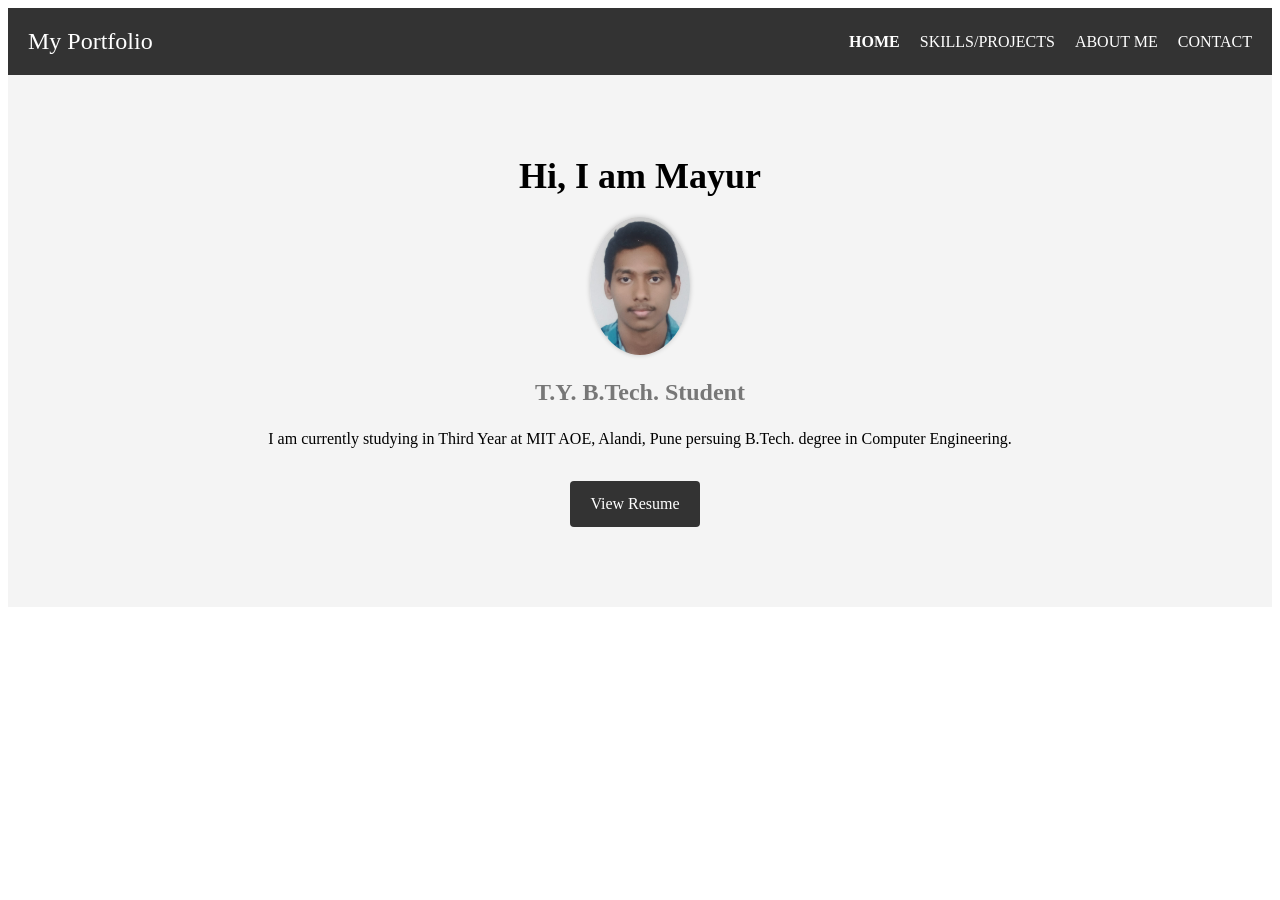
==== index.html @ c7329ee1 "Add files via upload" ====
<!DOCTYPE html>
<html lang="en">
<head>
    <meta charset="UTF-8">
    <meta name="viewport" content="width=device-width, initial-scale=1.0">
    <title>Personal Portfolio</title>
    <link rel="stylesheet" href="INDEX.css">
</head>
<body>
    <header class="header">
        <a class="logo">My Portfolio</a>
        <nav class="navbar">
            <a href="index.html" class="active">HOME</a>
            <a href="Skills.html">SKILLS/PROJECTS</a>
            <a href="About.html">ABOUT ME</a>
            <a href="Contact.html">CONTACT</a>
        </nav>
    </header>
    <section class="home">
        <div class="home-content">
            <h1>Hi, I am Mayur</h1>
            <div class="image-container">
                <img src="Mayur.jpg" alt="My Image">
            </div>
            <h2>T.Y. B.Tech. Student</h2>
            <p>
                I am currently studying in Third Year at MIT AOE, Alandi, Pune persuing B.Tech. degree in Computer Engineering.
            </p>
            <div class="btn-box">
                <p><a href="Resume.pdf">View Resume</a></p>
            </div>
        </div>
    </section>
</body>
</html>
---- INDEX.css ----
/* CSS for the header */
.header {
    display: flex;
    align-items: center;
    justify-content: space-between;
    padding: 20px;
    background-color: #333;
    color: #fff;
  }
  
  .logo {
    font-size: 24px;
    color: #fff;
    text-decoration: none;
  }
  
  .navbar {
    display: flex;
  }
  
  .navbar a {
    margin-left: 20px;
    color: #fff;
    text-decoration: none;
  }
  
  .navbar a.active {
    font-weight: bold;
  }
  
  /* CSS for the home section */
  .home {
    background-color: #f4f4f4;
    padding: 50px;
    text-align: center;
  }
  
  .home-content h1 {
    font-size: 36px;
    margin-bottom: 10px;
  }
  
  .home-content h2 {
    font-size: 24px;
    margin-bottom: 20px;
    color: #777;
  }
  
  .home-content p {
    font-size: 16px;
    line-height: 1.6;
    margin-bottom: 30px;
  }

  .image-container {
    text-align: center;
    margin-top: 20px;
  }
  
  .image-container img {
    width: 100px; /* Adjust the width as needed */
    height: auto;
    border-radius: 50%;
    box-shadow: 0 0 5px rgba(0, 0, 0, 0.2);
  }
  
  
  .btn-box {
    margin-bottom: 30px;
  }
  
  .btn-box a {
    display: inline-block;
    margin-right: 10px;
    padding: 10px 20px;
    background-color: #333;
    color: #fff;
    text-decoration: none;
    border-radius: 4px;
  }
  
  .home-sci {
    display: flex;
    justify-content: center;
  }
  
  .home-sci a {
    display: inline-block;
    margin: 0 10px;
    color: #333;
    text-decoration: none;
  }
  
  /* Media query for responsive design */
  @media (max-width: 600px) {
    .header {
      flex-direction: column;
      align-items: flex-start;
    }
  
    .navbar {
      margin-top: 10px;
    }
  
    .navbar a {
      margin-left: 0;
      margin-top: 10px;
    }
  }





  /* CSS for the card section */
  .row {
    display: flex;
    justify-content: center;
    margin-top: 50px;
  }
  
  .column {
    flex: 1;
    margin: 10px;
  }
  
  .card {
    padding: 20px;
    background-color: #f4f4f4;
    border-radius: 5px;
    text-align: center;
  }
  
  .card h3 {
    color: #12e724;
    font-size: 24px;
  }
  
  .card p {
    margin-top: 10px;
    font-size: 16px;
  }
  
  /* Media query for responsive design */
  @media (max-width: 600px) {
    .header {
      flex-direction: column;
      align-items: flex-start;
    }
  
    .navbar {
      margin-top: 10px;
    }
  
    .navbar a {
      margin-left: 0;
      margin-top: 10px;
    }
  
    .row {
      flex-direction: column;
      align-items: center;
    }
  
    .column {
      width: 100%;
      margin: 10px 0;
    }
  }






  /* Style the main content */
  .row {
    display: flex;
    flex-wrap: wrap;
    justify-content: center;
    margin-top: 20px;
  }
  
  .column {
    flex-basis: 30%;
    margin: 10px;
    background-color: #f9f9f9;
    box-shadow: 0 0 4px rgba(0, 0, 0, 0.1);
    padding: 20px;
    text-align: center;
  }
  
  .column img {
    max-width: 100%;
  }
  
  /* Style the project section */
  h5 {
    color: rgb(5, 252, 9);
    margin: 20px;
  }
  
  .card p {
    margin-top: 10px;
  }
  
  /* Media queries for responsiveness */
  @media screen and (max-width: 768px) {
    .column {
      flex-basis: 100%;
    }
  }







  /* CSS for the table */
  table {
    margin-top: 20px;
    border-collapse: collapse;
    width: 100%;
  }
  
  table th,
  table td {
    border: 1px solid black;
    padding: 8px;
    text-align: center;
  }
  
  table th {
    background: blue;
    color: white;
  }
  
  /* CSS for the marquee */
  marquee {
    background: #f4f4f4;
    padding: 10px;
    color: blue;
  }
  
  /* Media query for responsive design */
  @media (max-width: 600px) {
    .header {
      flex-direction: column;
      align-items: flex-start;
    }
  
    .navbar {
      margin-top: 10px;
    }
  
    .navbar a {
      margin-left: 0;
      margin-top: 10px;
    }
  }






  form {
    max-width: 400px;
    margin: 0 auto;
    padding: 20px;
    border: 1px solid #ccc;
    border-radius: 5px;
  }
  
  form input[type="text"],
  form input[type="date"],
  form input[type="number"],
  form input[type="email"],
  form input[type="password"],
  form textarea {
    width: 100%;
    padding: 10px;
    margin-bottom: 10px;
    border: 1px solid #ccc;
    border-radius: 4px;
    box-sizing: border-box;
  }
  
  form input[type="radio"],
  form input[type="checkbox"] {
    margin-right: 5px;
  }
  
  form select,
  form textarea {
    width: 100%;
    padding: 10px;
    margin-bottom: 10px;
    border: 1px solid #ccc;
    border-radius: 4px;
    box-sizing: border-box;
  }
  
  form button[type="submit"],
  form button[type="reset"] {
    background-color: #4CAF50;
    color: #fff;
    padding: 10px 20px;
    border: none;
    border-radius: 4px;
    cursor: pointer;
  }
  
  form button[type="submit"]:hover,
  form button[type="reset"]:hover {
    background-color: #45a049;
  }
  







  /* CSS for the contact form */
  .contact-form {
    max-width: 500px;
    margin: 50px auto;
    padding: 20px;
    background-color: #f4f4f4;
    border-radius: 5px;
  }
  
  .contact-form input,
  .contact-form textarea {
    display: block;
    width: 100%;
    margin-bottom: 10px;
    padding: 10px;
    border: 1px solid #ccc;
    border-radius: 4px;
  }
  
  .contact-form button {
    display: block;
    width: 100%;
    padding: 10px;
    background-color: #333;
    color: #fff;
    border: none;
    border-radius: 4px;
    cursor: pointer;
  }
  
  .social-buttons {
    display: flex;
    justify-content: center;
    margin-top: 20px;
  }
  
  .social-buttons a {
    margin: 0 10px;
  }
  
  .social-buttons img {
    width: 40px;
    height: 40px;
  }
  
  /* Media query for responsive design */
  @media (max-width: 600px) {
    .header {
      flex-direction: column;
      align-items: flex-start;
    }
  
    .navbar {
      margin-top: 10px;
    }
  
    .navbar a {
      margin-left: 0;
      margin-top: 10px;
    }
  }
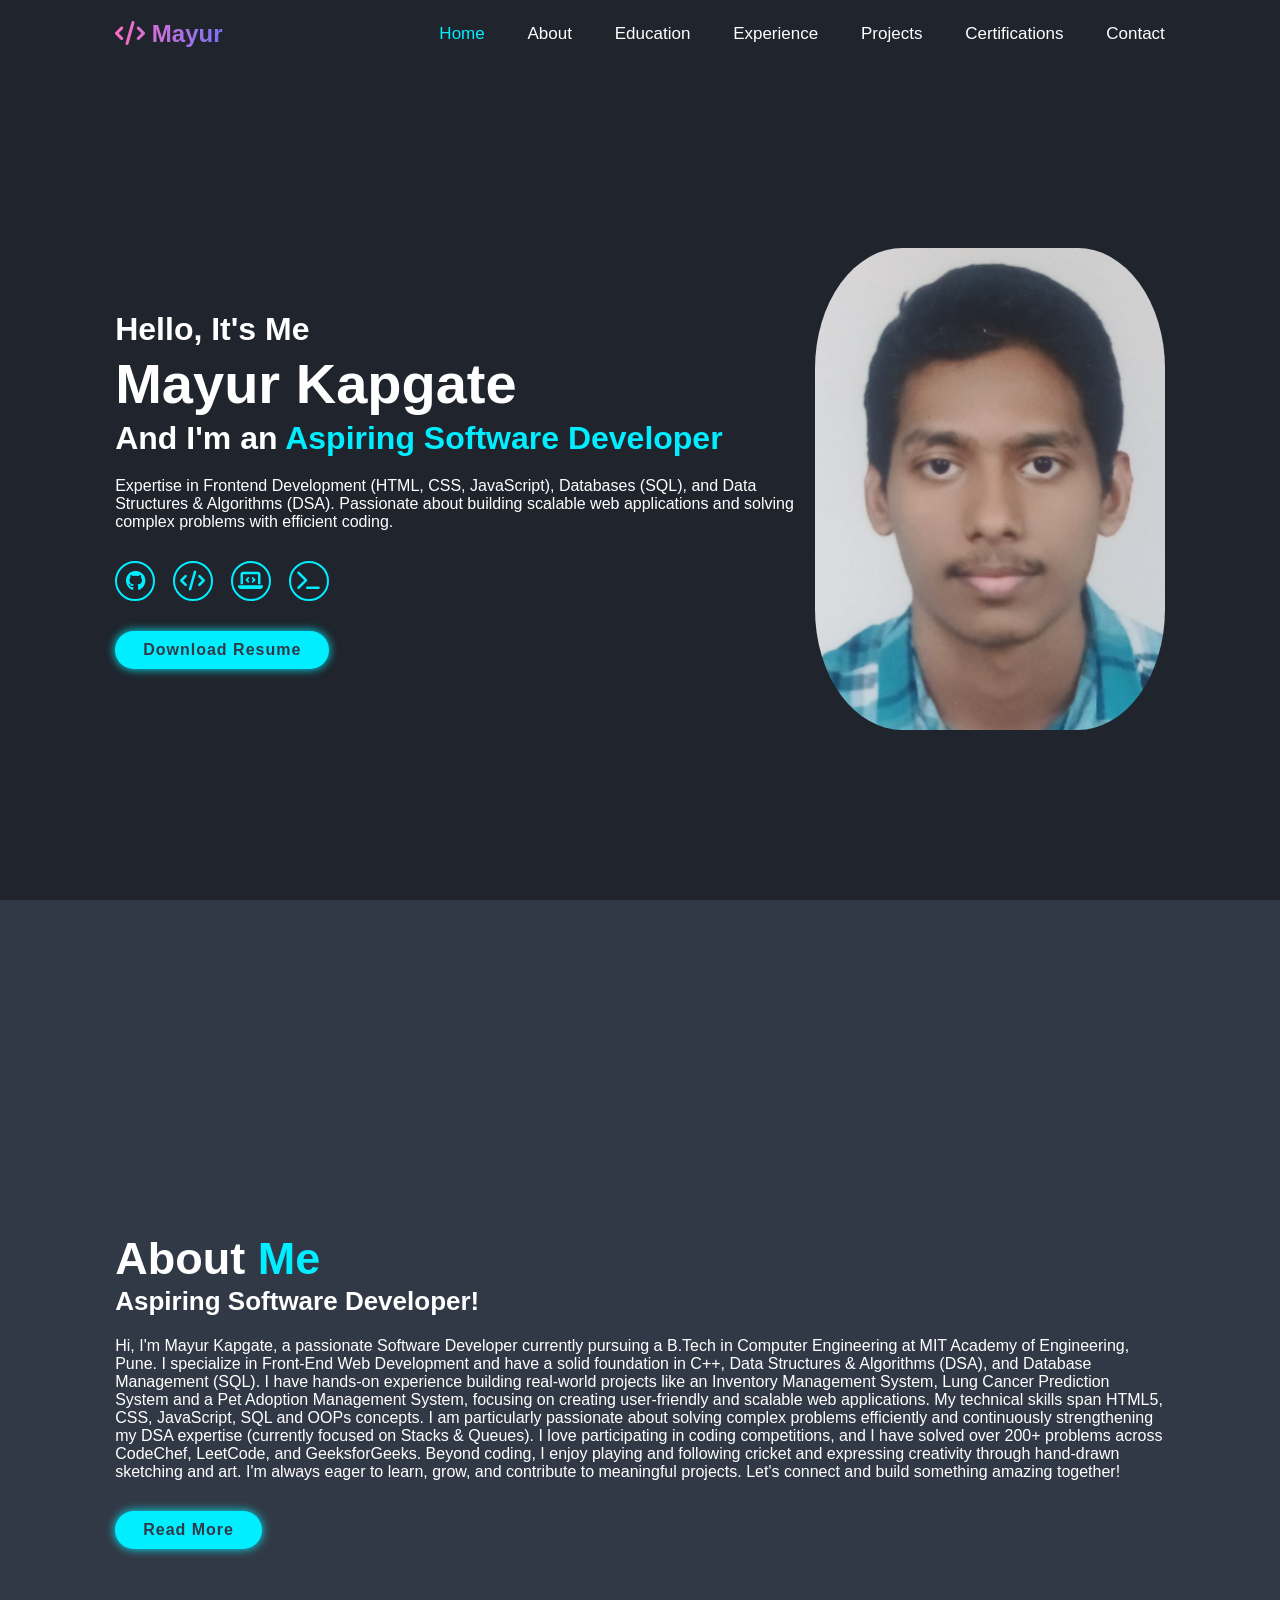
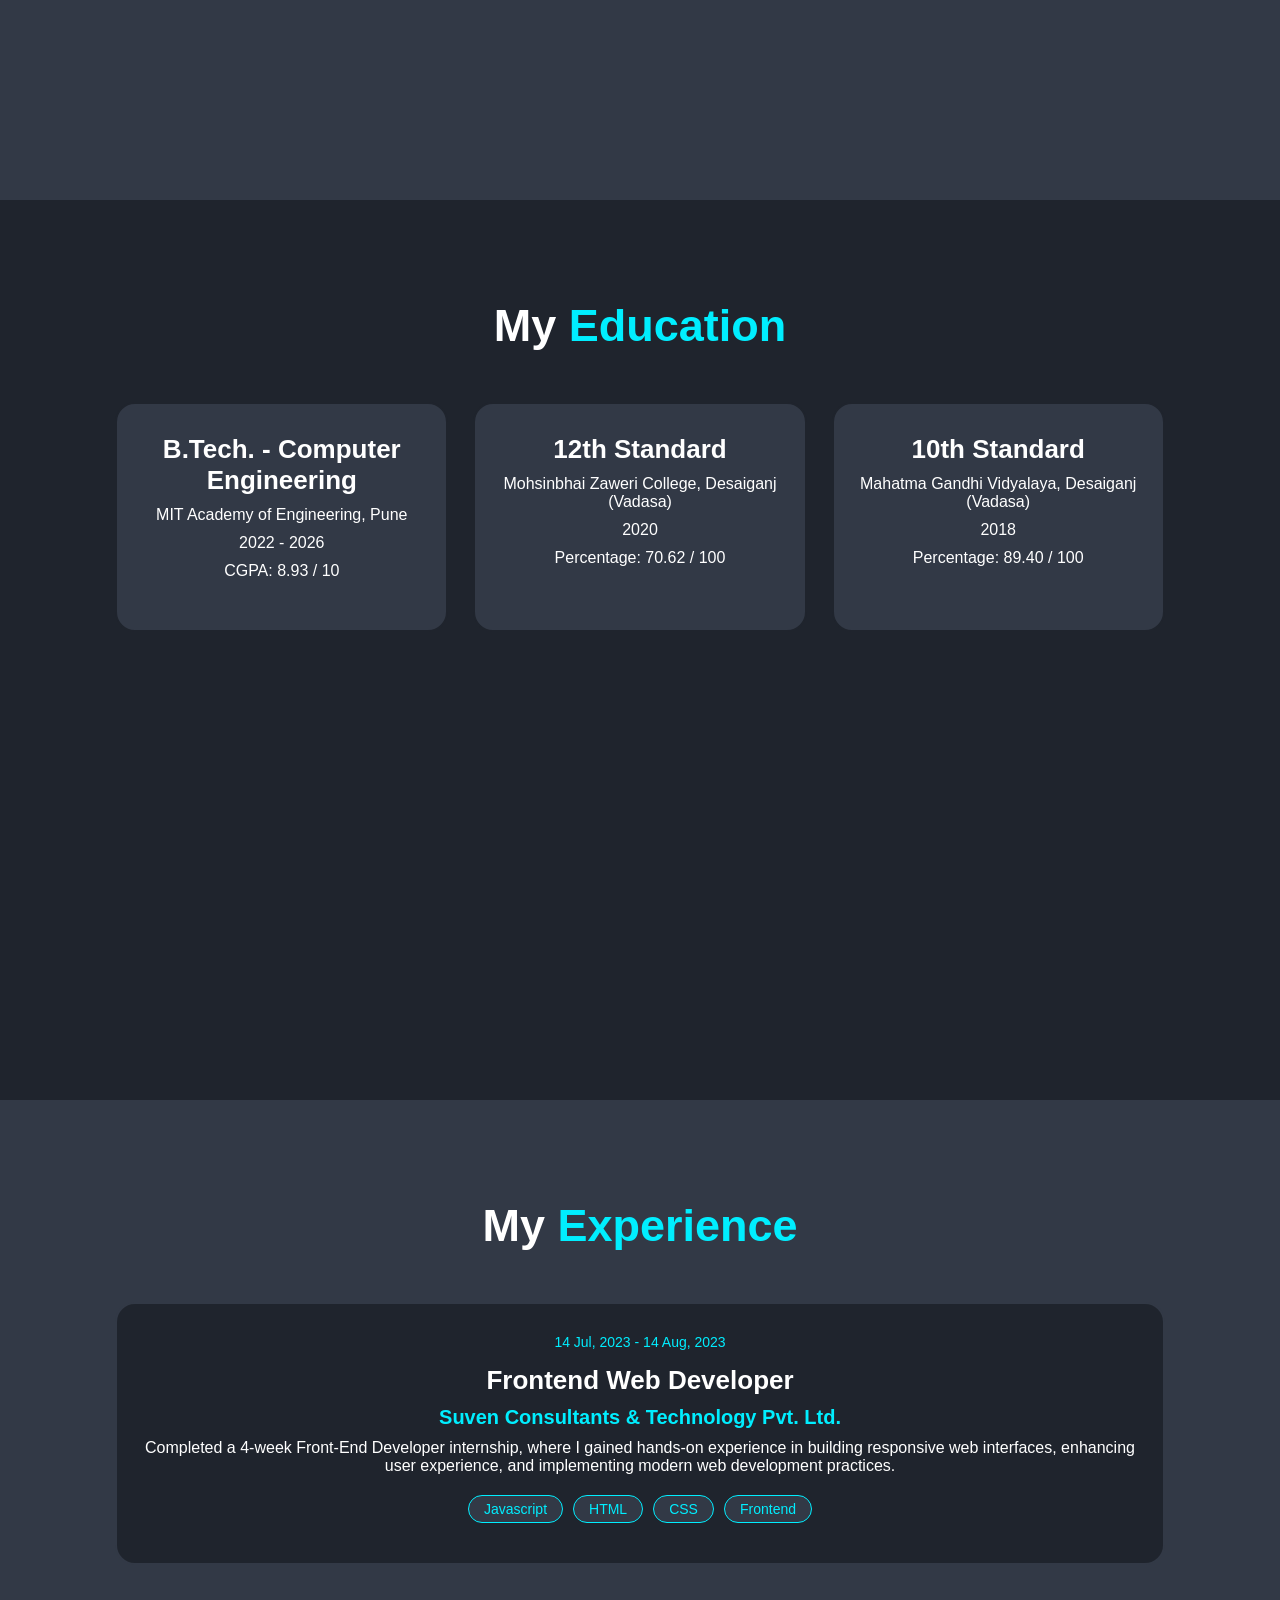
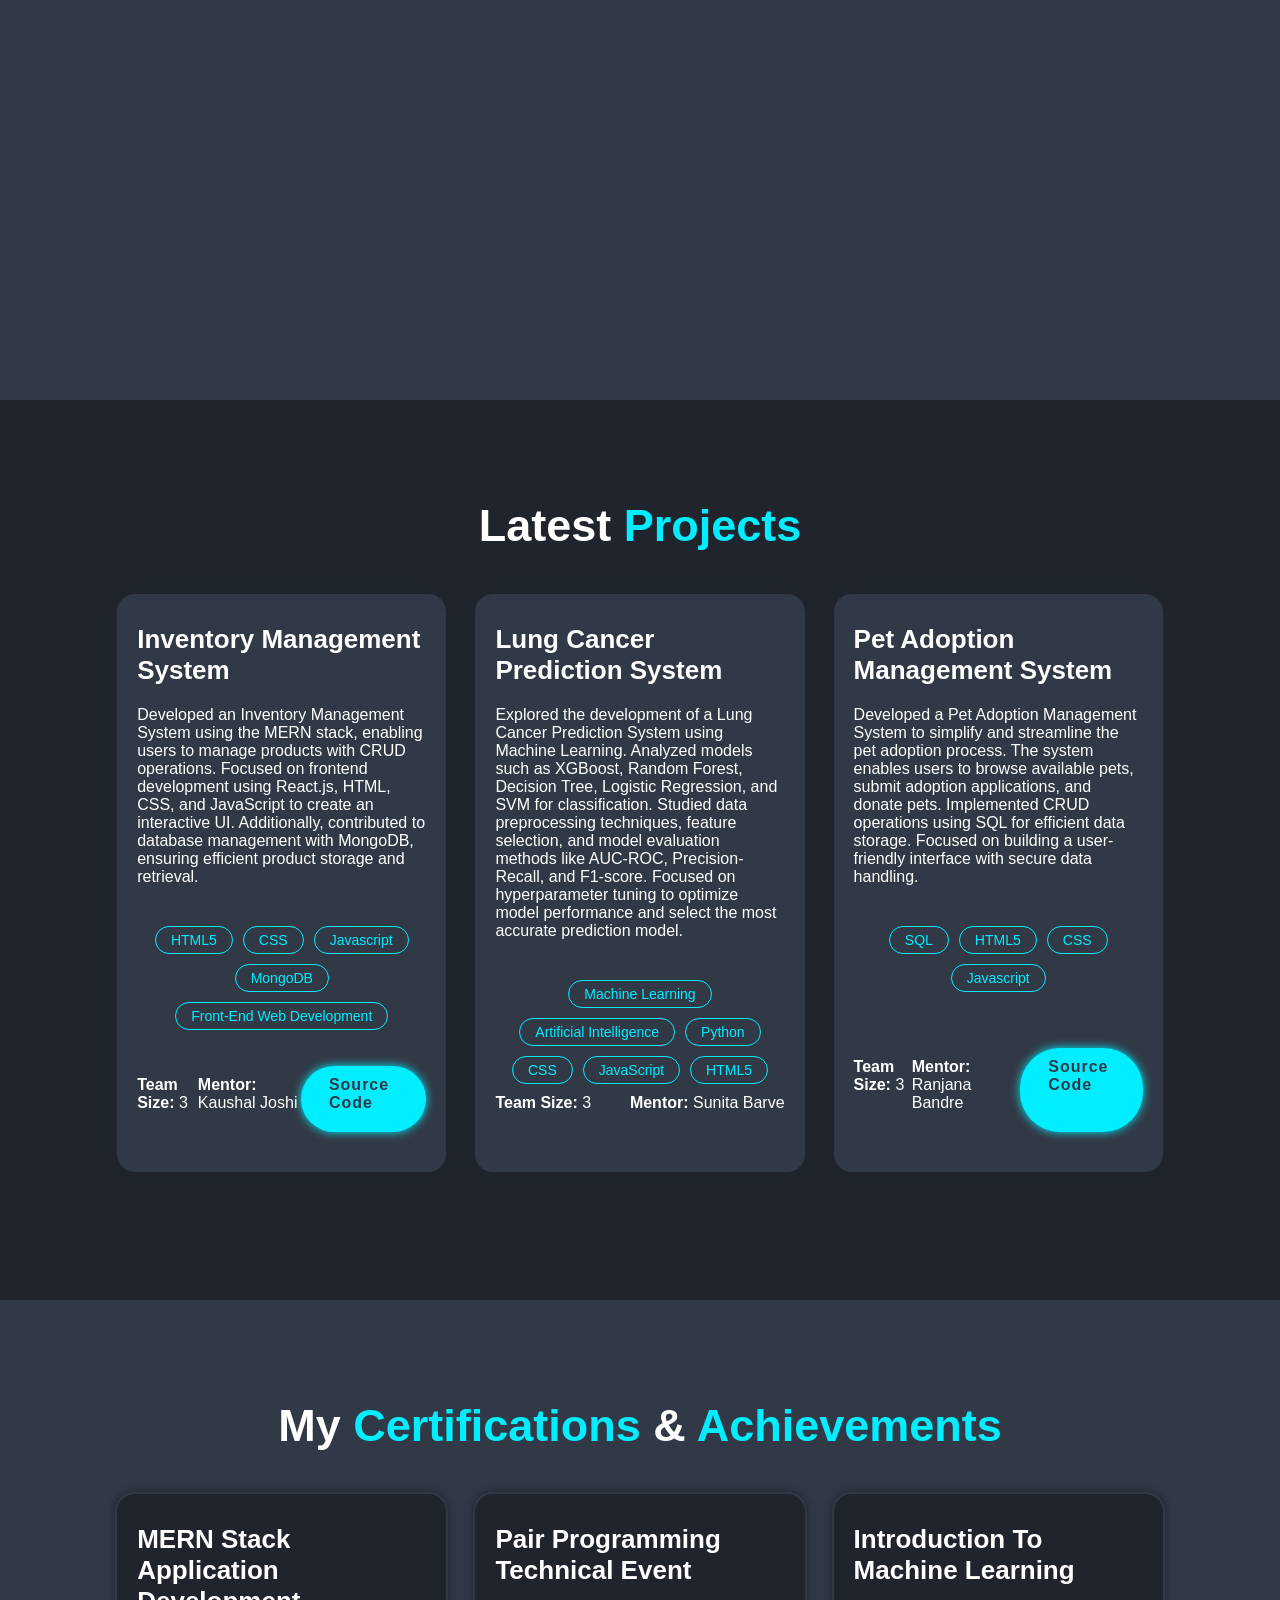
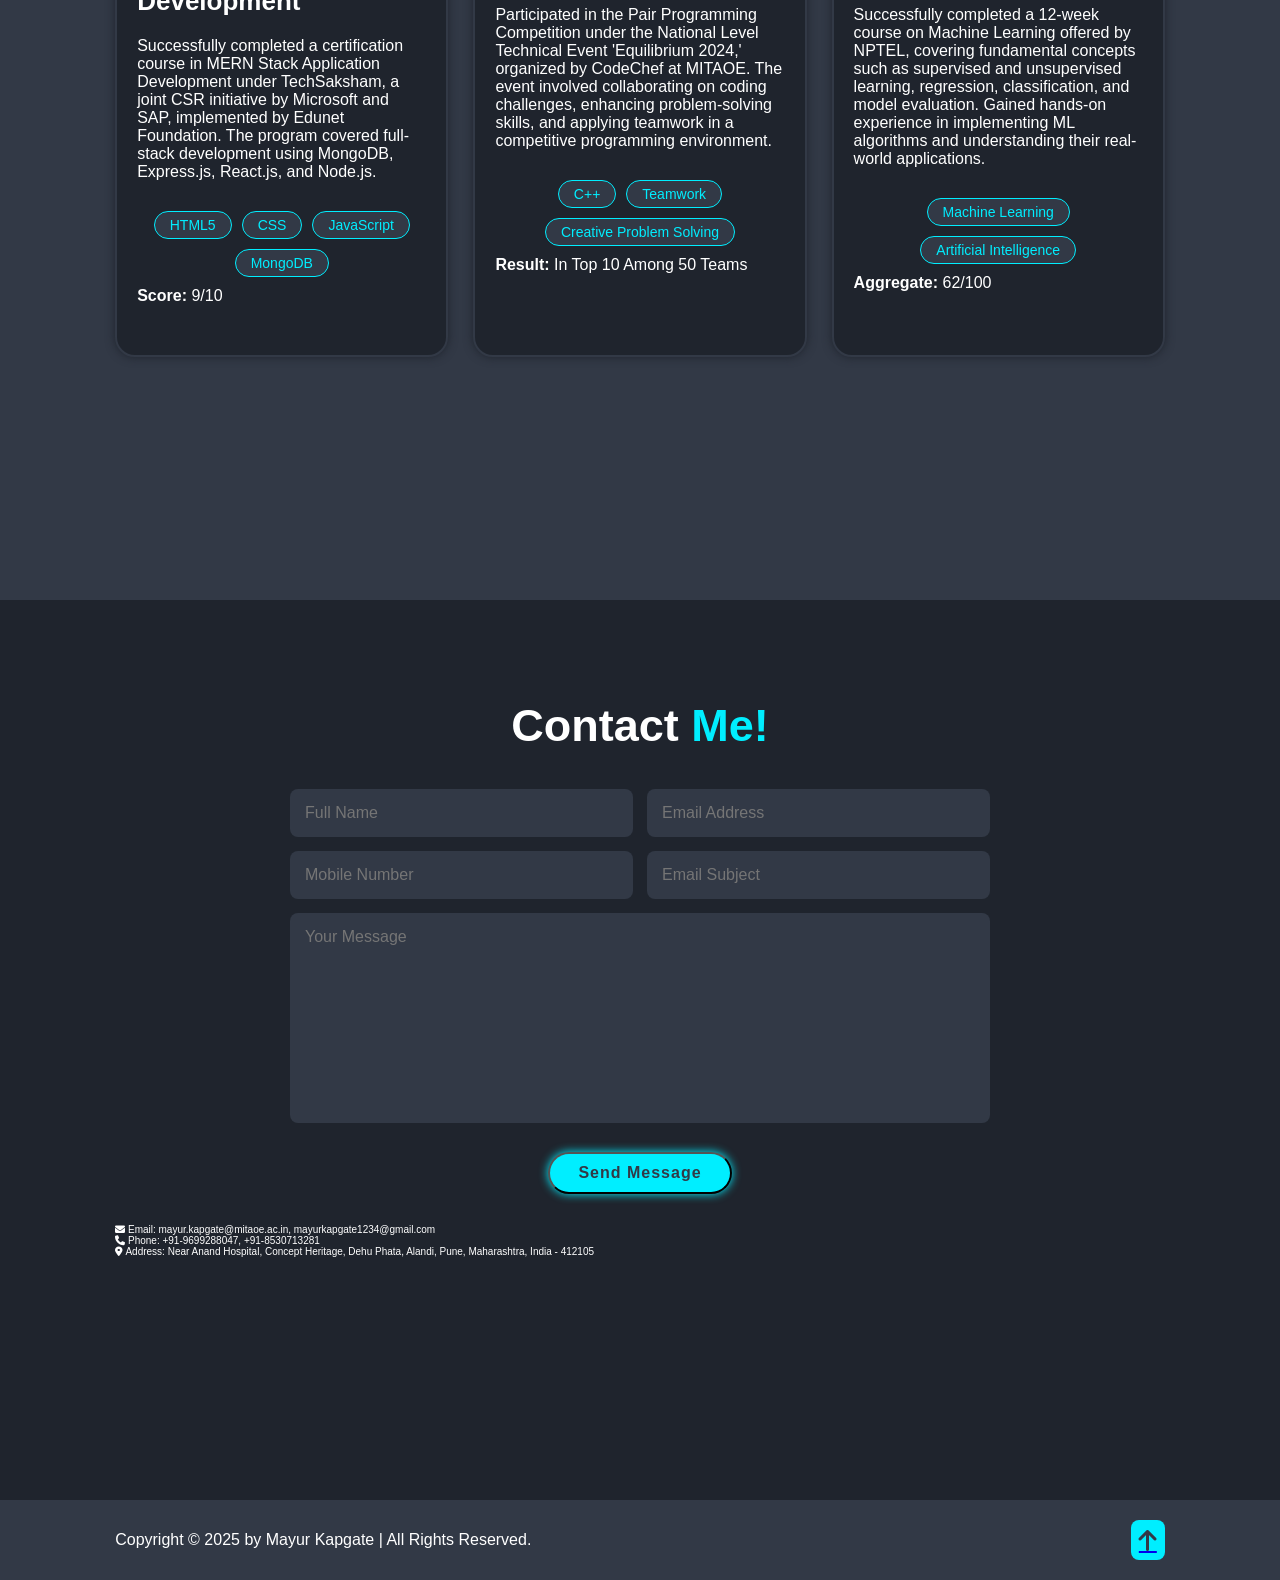
==== commit c5774f6c: "Update portfolio: Added About Me, Projects, Certifications sections" ====
--- a/index.html
+++ b/index.html
@@ -3,33 +3,321 @@
 <head>
     <meta charset="UTF-8">
     <meta name="viewport" content="width=device-width, initial-scale=1.0">
-    <title>Personal Portfolio</title>
+    <title>Mayur Kapgate - Portfolio</title>
+    <link rel="stylesheet" href="https://cdnjs.cloudflare.com/ajax/libs/font-awesome/6.4.0/css/all.min.css">
     <link rel="stylesheet" href="INDEX.css">
+    <style>
+        
+    </style>
 </head>
 <body>
+    <!-- Header Design -->
     <header class="header">
-        <a class="logo">My Portfolio</a>
+        <a href="#" class="logo1"><i class="fas fa-code"></i> Mayur</a>
+
+        <i class='fas fa-bars' id="menu-icon"></i>
+
         <nav class="navbar">
-            <a href="index.html" class="active">HOME</a>
-            <a href="Skills.html">SKILLS/PROJECTS</a>
-            <a href="About.html">ABOUT ME</a>
-            <a href="Contact.html">CONTACT</a>
+            <a href="#home" class="active">Home</a>
+            <a href="#about">About</a>
+            <a href="#education">Education</a>
+            <a href="#experience">Experience</a>
+            <a href="#projects">Projects</a>
+            <a href="#certifications">Certifications</a>
+            <a href="#contact">Contact</a>
         </nav>
     </header>
-    <section class="home">
+
+    <!-- Home Section Design -->
+    <section class="home" id="home">
         <div class="home-content">
-            <h1>Hi, I am Mayur</h1>
-            <div class="image-container">
-                <img src="Mayur.jpg" alt="My Image">
-            </div>
-            <h2>T.Y. B.Tech. Student</h2>
-            <p>
-                I am currently studying in Third Year at MIT AOE, Alandi, Pune persuing B.Tech. degree in Computer Engineering.
-            </p>
-            <div class="btn-box">
-                <p><a href="Resume.pdf">View Resume</a></p>
-            </div>
-        </div>
-    </section>
+            <h3>Hello, It's Me</h3>
+            <h1>Mayur Kapgate</h1>
+            <h3>And I'm an <span>Aspiring Software Developer</span></h3>
+            <p>Expertise in Frontend Development (HTML, CSS, JavaScript), Databases (SQL), 
+               and Data Structures & Algorithms (DSA). Passionate about building scalable web applications 
+               and solving complex problems with efficient coding.</p>
+            <div class="social-media">
+                <a href="https://github.com/Mayur241202" target="_blank"><i class="fab fa-github"></i></a>
+                <a href="https://www.codechef.com/users/mayur5365" target="_blank"><i class="fas fa-code"></i></a>
+                <a href="https://www.geeksforgeeks.org/user/mayur5365/" target="_blank"><i class="fas fa-laptop-code"></i></a>
+                <a href="https://leetcode.com/u/Mayur5365/" target="_blank"><i class="fas fa-terminal"></i></a>
+            </div>
+            <a href="DSA_DB.pdf" class="btn">Download Resume</a>
+        </div>
+
+        <div class="home-img">
+            <img src="Mayur.jpg" alt="Profile Image">
+        </div>
+    </section>
+
+    <!-- About Section Design -->
+    <section class="about" id="about">
+
+        <div class="about-content">
+            <h2 class="heading">About <span>Me</span></h2>
+            <h3>Aspiring Software Developer!</h3>
+            <p>Hi, I'm Mayur Kapgate, a passionate Software Developer currently pursuing a B.Tech in Computer Engineering at MIT Academy of Engineering, Pune. I specialize in Front-End Web Development and have a solid foundation in C++, Data Structures & Algorithms (DSA), and Database Management (SQL).
+
+                I have hands-on experience building real-world projects like an Inventory Management System, Lung Cancer Prediction System and a Pet Adoption Management System, focusing on creating user-friendly and scalable web applications.
+                My technical skills span HTML5, CSS, JavaScript, SQL and OOPs concepts. I am particularly passionate about solving complex problems efficiently and continuously strengthening my DSA expertise (currently focused on Stacks & Queues).
+                
+                I love participating in coding competitions, and I have solved over 200+ problems across CodeChef, LeetCode, and GeeksforGeeks.
+                Beyond coding, I enjoy playing and following cricket and expressing creativity through hand-drawn sketching and art.
+                
+                I'm always eager to learn, grow, and contribute to meaningful projects. Let's connect and build something amazing together!
+                
+                </p>
+            <a href="#" class="btn">Read More</a>
+        </div>
+    </section>
+
+    <!-- Education Section Design -->
+    <section class="education" id="education">
+        <h2 class="heading">My <span>Education</span></h2>
+
+        <div class="education-container">
+            <div class="education-box">
+                <h3>B.Tech. - Computer Engineering</h3>
+                <p>MIT Academy of Engineering, Pune</p>
+                <p>2022 - 2026</p>
+                <p>CGPA: 8.93 / 10</p>
+            </div>
+
+            <div class="education-box">
+                <h3>12th Standard</h3>
+                <p>Mohsinbhai Zaweri College, Desaiganj (Vadasa)</p>
+                <p>2020</p>
+                <p>Percentage: 70.62 / 100</p>
+            </div>
+
+            <div class="education-box">
+                <h3>10th Standard</h3>
+                <p>Mahatma Gandhi Vidyalaya, Desaiganj (Vadasa)</p>
+                <p>2018</p>
+                <p>Percentage: 89.40 / 100</p>
+            </div>
+        </div>
+    </section>
+
+    <!-- Experience Section Design -->
+    <section class="experience" id="experience">
+        <h2 class="heading">My <span>Experience</span></h2>
+
+        <div class="experience-container">
+            <div class="experience-box">
+                <div class="experience-date">14 Jul, 2023 - 14 Aug, 2023</div>
+                <h3>Frontend Web Developer</h3>
+                <h4>Suven Consultants & Technology Pvt. Ltd.</h4>
+                <p>Completed a 4-week Front-End Developer internship, where I gained hands-on experience in building responsive web interfaces, enhancing user experience, and implementing modern web development practices.</p>
+                <div class="skills">
+                    <span class="skill-tag">Javascript</span>
+                    <span class="skill-tag">HTML</span>
+                    <span class="skill-tag">CSS</span>
+                    <span class="skill-tag">Frontend</span>
+                </div>
+            </div>
+        </div>
+    </section>
+
+    <!-- Projects Section Design -->
+    <section class="projects" id="projects">
+        <h2 class="heading">Latest <span>Projects</span></h2>
+
+        <div class="projects-container">
+            <div class="projects-box">
+                <h3>Inventory Management System</h3>
+                <p>Developed an Inventory Management System using the MERN stack, enabling users to manage products with CRUD operations. Focused on frontend development using React.js, HTML, CSS, and JavaScript to create an interactive UI. Additionally, contributed to database management with MongoDB, ensuring efficient product storage and retrieval.</p>
+                <div class="skills">
+                    <span class="skill-tag">HTML5</span>
+                    <span class="skill-tag">CSS</span>
+                    <span class="skill-tag">Javascript</span>
+                    <span class="skill-tag">MongoDB</span>
+                    <span class="skill-tag">Front-End Web Development</span>
+                </div>
+                <div class="project-links">
+                    <p><strong>Team Size:</strong> 3</p>
+                    <p><strong>Mentor:</strong> Kaushal Joshi</p>
+                    <a href="https://github.com/Mayur241202/Inventory_Management_System.git" class="btn" target="_blank">Source Code</a>
+                </div>
+            </div>
+
+            <div class="projects-box">
+                <h3>Lung Cancer Prediction System</h3>
+                <p>Explored the development of a Lung Cancer Prediction System using Machine Learning. Analyzed models such as XGBoost, Random Forest, Decision Tree, Logistic Regression, and SVM for classification. Studied data preprocessing techniques, feature selection, and model evaluation methods like AUC-ROC, Precision-Recall, and F1-score. Focused on hyperparameter tuning to optimize model performance and select the most accurate prediction model.</p>
+                <div class="skills">
+                    <span class="skill-tag">Machine Learning</span>
+                    <span class="skill-tag">Artificial Intelligence</span>
+                    <span class="skill-tag">Python</span>
+                    <span class="skill-tag">CSS</span>
+                    <span class="skill-tag">JavaScript</span>
+                    <span class="skill-tag">HTML5</span>
+                </div>
+                <div class="project-links">
+                    <p><strong>Team Size:</strong> 3</p>
+                    <p><strong>Mentor:</strong> Sunita Barve</p>
+                    <!-- If you have a GitHub or project link, you can add it below -->
+                    <!-- <a href="YOUR_PROJECT_LINK_HERE" class="btn" target="_blank">Source Code</a> -->
+                </div>
+            </div>
+            
+
+            <div class="projects-box">
+                <h3>Pet Adoption Management System</h3>
+                <p>Developed a Pet Adoption Management System to simplify and streamline the pet adoption process. The system enables users to browse available pets, submit adoption applications, and donate pets. Implemented CRUD operations using SQL for efficient data storage. Focused on building a user-friendly interface with secure data handling.</p>
+                <div class="skills">
+                    <span class="skill-tag">SQL</span>
+                    <span class="skill-tag">HTML5</span>
+                    <span class="skill-tag">CSS</span>
+                    <span class="skill-tag">Javascript</span>
+                </div>
+                <div class="project-links">
+                    <p><strong>Team Size:</strong> 3</p>
+                    <p><strong>Mentor:</strong> Ranjana Bandre</p>
+                    <a href="https://github.com/Mayur241202/Pet-Adoption-Management-System-.git" class="btn" target="_blank">Source Code</a>
+                </div>
+            </div>
+        </div>
+    </section>
+
+    <!-- Certifications Section Design -->
+    <section class="certifications" id="certifications">
+        <h2 class="heading">My <span>Certifications</span> & <span>Achievements</span></h2>
+
+        <div class="certifications-container">
+            <div class="certification-box">
+                <h3>MERN Stack Application Development</h3>
+                <p>Successfully completed a certification course in MERN Stack Application Development under TechSaksham, a joint CSR initiative by Microsoft and SAP, implemented by Edunet Foundation. The program covered full-stack development using MongoDB, Express.js, React.js, and Node.js.</p>
+                <div class="skills">
+                    <span class="skill-tag">HTML5</span>
+                    <span class="skill-tag">CSS</span>
+                    <span class="skill-tag">JavaScript</span>
+                    <span class="skill-tag">MongoDB</span>
+                </div>
+                <p><strong>Score:</strong> 9/10</p>
+            </div>
+
+            <div class="certification-box">
+                <h3>Pair Programming Technical Event</h3>
+                <p>Participated in the Pair Programming Competition under the National Level Technical Event 'Equilibrium 2024,' organized by CodeChef at MITAOE. The event involved collaborating on coding challenges, enhancing problem-solving skills, and applying teamwork in a competitive programming environment.</p>
+                <div class="skills">
+                    <span class="skill-tag">C++</span>
+                    <span class="skill-tag">Teamwork</span>
+                    <span class="skill-tag">Creative Problem Solving</span>
+                </div>
+                <p><strong>Result:</strong> In Top 10 Among 50 Teams </p>
+            </div>
+
+            <div class="certification-box">
+                <h3>Introduction To Machine Learning</h3>
+                <p>Successfully completed a 12-week course on Machine Learning offered by NPTEL, covering fundamental concepts such as supervised and unsupervised learning, regression, classification, and model evaluation. Gained hands-on experience in implementing ML algorithms and understanding their real-world applications.</p>
+                <div class="skills">
+                    <span class="skill-tag">Machine Learning</span>
+                    <span class="skill-tag">Artificial Intelligence</span>
+                </div>
+                <p><strong>Aggregate:</strong> 62/100</p>
+            </div>
+        </div>
+    </section>
+
+    <!-- Contact Section Design -->
+    <section class="contact" id="contact">
+        <h2 class="heading">Contact <span>Me!</span></h2>
+
+        <form action="#">
+            <div class="input-box">
+                <input type="text" placeholder="Full Name">
+                <input type="email" placeholder="Email Address">
+            </div>
+            <div class="input-box">
+                <input type="number" placeholder="Mobile Number">
+                <input type="text" placeholder="Email Subject">
+            </div>
+            <textarea name="" id="" cols="30" rows="10" placeholder="Your Message"></textarea>
+            <input type="submit" value="Send Message" class="btn">
+        </form>
+
+        <div class="contact-info">
+            <div class="contact-details">
+                <p><i class="fas fa-envelope"></i> Email: mayur.kapgate@mitaoe.ac.in, mayurkapgate1234@gmail.com</p>
+                <p><i class="fas fa-phone"></i> Phone: +91-9699288047, +91-8530713281</p>
+                <p><i class="fas fa-map-marker-alt"></i> Address: Near Anand Hospital, Concept Heritage, Dehu Phata, Alandi, Pune, Maharashtra, India - 412105</p>
+            </div>
+        </div>
+    </section>
+
+    <!-- Footer Design -->
+    <footer class="footer">
+        <div class="footer-text">
+            <p>Copyright &copy; 2025 by Mayur Kapgate | All Rights Reserved.</p>
+        </div>
+
+        <div class="footer-iconTop">
+            <a href="#home"><i class="fas fa-arrow-up"></i></a>
+        </div>
+    </footer>
+
+    <!-- JavaScript -->
+    <script>
+        // Toggle icon navbar
+        let menuIcon = document.querySelector('#menu-icon');
+        let navbar = document.querySelector('.navbar');
+
+        menuIcon.onclick = () => {
+            menuIcon.classList.toggle('fa-times');
+            navbar.classList.toggle('active');
+        };
+
+        // Scroll sections active link
+        let sections = document.querySelectorAll('section');
+        let navLinks = document.querySelectorAll('header nav a');
+
+        window.onscroll = () => {
+            sections.forEach(sec => {
+                let top = window.scrollY;
+                let offset = sec.offsetTop - 150;
+                let height = sec.offsetHeight;
+                let id = sec.getAttribute('id');
+
+                if (top >= offset && top < offset + height) {
+                    navLinks.forEach(links => {
+                        links.classList.remove('active');
+                        document.querySelector('header nav a[href*=' + id + ']').classList.add('active');
+                    });
+                }
+            });
+
+            // Sticky navbar
+            let header = document.querySelector('header');
+            header.classList.toggle('sticky', window.scrollY > 100);
+
+            // Remove toggle icon and navbar when click navbar link (scroll)
+            menuIcon.classList.remove('fa-times');
+            navbar.classList.remove('active');
+        };
+
+        // Scroll reveal
+        window.addEventListener('DOMContentLoaded', (event) => {
+            const sr = ScrollReveal({
+                distance: '80px',
+                duration: 2000,
+                delay: 200
+            });
+
+            sr.reveal('.home-content, .heading', { origin: 'top' });
+            sr.reveal('.home-img, .services-container, .projects-container, .certifications-container, .contact form', { origin: 'bottom' });
+            sr.reveal('.home-content h1, .about-img', { origin: 'left' });
+            sr.reveal('.home-content p, .about-content', { origin: 'right' });
+        });
+
+        // Typing animation
+        const typed = new Typed('.multiple-text', {
+            strings: ['Frontend Developer', 'Web Developer', 'Software Developer'],
+            typeSpeed: 100,
+            backSpeed: 100,
+            backDelay: 1000,
+            loop: true
+        });
+    </script>
 </body>
-</html>
+</html>
--- a/INDEX.css
+++ b/INDEX.css
@@ -1,387 +1,623 @@
-/* CSS for the header */
+/* Basic Reset */
+* {
+  margin: 0;
+  padding: 0;
+  box-sizing: border-box;
+  font-family: 'Poppins', sans-serif;
+  scroll-behavior: smooth;
+}
+
+/* Root Variables */
+:root {
+  --primary-color: #0ef;
+  --bg-color: #1f242d;
+  --second-bg-color: #323946;
+  --text-color: #fff;
+  --hover-color: rgba(14, 255, 255, 0.8);
+}
+
+html {
+  font-size: 62.5%;
+  overflow-x: hidden;
+}
+
+body {
+  background: var(--bg-color);
+  color: var(--text-color);
+}
+
+section {
+  min-height: 100vh;
+  padding: 10rem 9% 2rem;
+}
+
+/* Header */
 .header {
-    display: flex;
-    align-items: center;
-    justify-content: space-between;
-    padding: 20px;
-    background-color: #333;
-    color: #fff;
-  }
-  
-  .logo {
-    font-size: 24px;
-    color: #fff;
-    text-decoration: none;
-  }
-  
+  position: fixed;
+  top: 0;
+  left: 0;
+  width: 100%;
+  padding: 2rem 9%;
+  background: var(--bg-color);
+  display: flex;
+  justify-content: space-between;
+  align-items: center;
+  z-index: 100;
+}
+
+.header.sticky {
+  border-bottom: .1rem solid rgba(0, 0, 0, .2);
+}
+
+.logo {
+  font-size: 2.5rem;
+  color: var(--text-color);
+  font-weight: 600;
+  cursor: pointer;
+}
+
+.logo1 {
+  font-weight: bold;
+  font-size: 24px;
+  background: linear-gradient(90deg, #ff6ec4, #7873f5);
+  -webkit-background-clip: text;
+  color: transparent;
+}
+
+
+.navbar a {
+  font-size: 1.7rem;
+  color: var(--text-color);
+  margin-left: 4rem;
+  transition: .3s;
+  text-decoration: none;
+}
+
+.navbar a:hover,
+.navbar a.active {
+  color: var(--primary-color);
+}
+
+#menu-icon {
+  font-size: 3.6rem;
+  color: var(--text-color);
+  display: none;
+  cursor: pointer;
+}
+
+/* Home Section */
+.home {
+  display: flex;
+  justify-content: center;
+  align-items: center;
+}
+
+.home-img img {
+  width: 350px;
+  border-radius: 25%;
+  animation: floatImage 4s ease-in-out infinite;
+}
+
+@keyframes floatImage {
+  0% {
+      transform: translateY(0);
+  }
+  50% {
+      transform: translateY(-2.4rem);
+  }
+  100% {
+      transform: translateY(0);
+  }
+}
+
+.home-content h3 {
+  font-size: 3.2rem;
+  font-weight: 700;
+}
+
+.home-content h3:nth-of-type(2) {
+  margin-bottom: 2rem;
+}
+
+span {
+  color: var(--primary-color);
+}
+
+.home-content h1 {
+  font-size: 5.6rem;
+  font-weight: 700;
+  line-height: 1.3;
+}
+
+.home-content p {
+  font-size: 1.6rem;
+}
+
+.social-media a {
+  display: inline-flex;
+  justify-content: center;
+  align-items: center;
+  width: 4rem;
+  height: 4rem;
+  background: transparent;
+  border: .2rem solid var(--primary-color);
+  border-radius: 50%;
+  font-size: 2rem;
+  color: var(--primary-color);
+  margin: 3rem 1.5rem 3rem 0;
+  transition: .5s ease;
+  text-decoration: none;
+}
+
+.social-media a:hover {
+  background: var(--primary-color);
+  color: var(--second-bg-color);
+  box-shadow: 0 0 1rem var(--primary-color);
+}
+
+.btn {
+  display: inline-block;
+  padding: 1rem 2.8rem;
+  background: var(--primary-color);
+  border-radius: 4rem;
+  box-shadow: 0 0 1rem var(--primary-color);
+  font-size: 1.6rem;
+  color: var(--second-bg-color);
+  letter-spacing: .1rem;
+  font-weight: 600;
+  transition: .5s ease;
+  text-decoration: none;
+}
+
+.btn:hover {
+  box-shadow: none;
+}
+
+/* About Section */
+.about {
+  display: flex;
+  justify-content: center;
+  align-items: center;
+  gap: 2rem;
+  background: var(--second-bg-color);
+}
+
+.about-img img {
+  width: 35vw;
+  border-radius: 50%;
+}
+
+.heading {
+  text-align: center;
+  font-size: 4.5rem;
+}
+
+.about-content h2 {
+  text-align: left;
+  line-height: 1.2;
+}
+
+.about-content h3 {
+  font-size: 2.6rem;
+}
+
+.about-content p {
+  font-size: 1.6rem;
+  margin: 2rem 0 3rem;
+}
+
+/* Education Section */
+.education {
+  background: var(--bg-color);
+}
+
+.education h2 {
+  margin-bottom: 5rem;
+}
+
+.education-container {
+  display: flex;
+  flex-wrap: wrap;
+  justify-content: space-between;
+  gap: 2.5rem;
+}
+
+.education-box {
+  flex: 1 1 30rem;
+  background: var(--second-bg-color);
+  padding: 3rem 2rem 4rem;
+  border-radius: 2rem;
+  text-align: center;
+  border: .2rem solid var(--bg-color);
+  transition: .5s ease;
+}
+
+.education-box:hover {
+  border-color: var(--primary-color);
+  transform: scale(1.02);
+}
+
+.education-box h3 {
+  font-size: 2.6rem;
+  margin-bottom: 1rem;
+}
+
+.education-box p {
+  font-size: 1.6rem;
+  margin: 1rem 0;
+}
+
+/* Experience Section */
+.experience {
+  background: var(--second-bg-color);
+}
+
+.experience h2 {
+  margin-bottom: 5rem;
+}
+
+.experience-container {
+  display: flex;
+  flex-wrap: wrap;
+  justify-content: center;
+  gap: 2.5rem;
+}
+
+.experience-box {
+  flex: 1 1 30rem;
+  background: var(--bg-color);
+  padding: 3rem 2rem 4rem;
+  border-radius: 2rem;
+  text-align: center;
+  border: .2rem solid var(--second-bg-color);
+  transition: .5s ease;
+}
+
+.experience-box:hover {
+  border-color: var(--primary-color);
+  transform: scale(1.02);
+}
+
+.experience-box h3 {
+  font-size: 2.6rem;
+  margin-bottom: 1rem;
+}
+
+.experience-box h4 {
+  font-size: 2rem;
+  color: var(--primary-color);
+  margin-bottom: 1rem;
+}
+
+.experience-box p {
+  font-size: 1.6rem;
+  margin: 1rem 0;
+}
+
+.experience-box .experience-date {
+  font-size: 1.4rem;
+  color: var(--primary-color);
+  margin-bottom: 1.5rem;
+}
+
+.skills {
+  display: flex;
+  flex-wrap: wrap;
+  justify-content: center;
+  gap: 1rem;
+  margin-top: 2rem;
+}
+
+.skill-tag {
+  background: var(--second-bg-color);
+  color: var(--primary-color);
+  padding: 0.5rem 1.5rem;
+  border-radius: 2rem;
+  font-size: 1.4rem;
+  border: 1px solid var(--primary-color);
+}
+
+/* Projects Section */
+.projects {
+  background: var(--bg-color);
+}
+
+.projects h2 {
+  margin-bottom: 4rem;
+}
+
+.projects-container {
+  display: grid;
+  grid-template-columns: repeat(auto-fit, minmax(30rem, 1fr));
+  gap: 2.5rem;
+}
+
+.projects-box {
+  position: relative;
+  border-radius: 2rem;
+  box-shadow: 0 0 1rem var(--bg-color);
+  overflow: hidden;
+  display: flex;
+  flex-direction: column;
+  background: var(--second-bg-color);
+  padding: 3rem 2rem 4rem;
+  border: .2rem solid var(--bg-color);
+  transition: .5s ease;
+}
+
+.projects-box:hover {
+  border-color: var(--primary-color);
+  transform: translateY(-1rem);
+}
+
+.projects-box h3 {
+  font-size: 2.6rem;
+  margin-bottom: 1rem;
+}
+
+.projects-box p {
+  font-size: 1.6rem;
+  margin: 1rem 0 2rem;
+}
+
+.project-links {
+  display: flex;
+  justify-content: space-between;
+  margin-top: auto;
+}
+
+/* Certifications Section */
+.certifications {
+  background: var(--second-bg-color);
+}
+
+.certifications h2 {
+  margin-bottom: 4rem;
+}
+
+.certifications-container {
+  display: grid;
+  grid-template-columns: repeat(auto-fit, minmax(30rem, 1fr));
+  gap: 2.5rem;
+}
+
+.certification-box {
+  border-radius: 2rem;
+  box-shadow: 0 0 1rem var(--bg-color);
+  overflow: hidden;
+  display: flex;
+  flex-direction: column;
+  background: var(--bg-color);
+  padding: 3rem 2rem 4rem;
+  border: .2rem solid var(--second-bg-color);
+  transition: .5s ease;
+}
+
+.certification-box:hover {
+  border-color: var(--primary-color);
+  transform: translateY(-1rem);
+}
+
+.certification-box h3 {
+  font-size: 2.6rem;
+  margin-bottom: 1rem;
+}
+
+.certification-box p {
+  font-size: 1.6rem;
+  margin: 1rem 0;
+}
+
+/* Contact Section */
+.contact {
+  background: var(--bg-color);
+}
+
+.contact h2 {
+  margin-bottom: 3rem;
+}
+
+.contact form {
+  max-width: 70rem;
+  margin: 1rem auto;
+  text-align: center;
+  margin-bottom: 3rem;
+}
+
+.contact form .input-box {
+  display: flex;
+  justify-content: space-between;
+  flex-wrap: wrap;
+}
+
+.contact form .input-box input,
+.contact form textarea {
+  width: 100%;
+  padding: 1.5rem;
+  font-size: 1.6rem;
+  color: var(--text-color);
+  background: var(--second-bg-color);
+  border-radius: .8rem;
+  margin: .7rem 0;
+  border: none;
+}
+
+.contact form .input-box input {
+  width: 49%;
+}
+
+.contact form textarea {
+  resize: none;
+}
+
+.contact form .btn {
+  margin-top: 2rem;
+  cursor: pointer;
+}
+
+/* Footer */
+.footer {
+  display: flex;
+  justify-content: space-between;
+  align-items: center;
+  flex-wrap: wrap;
+  padding: 2rem 9%;
+  background: var(--second-bg-color);
+}
+
+.footer-text p {
+  font-size: 1.6rem;
+}
+
+.footer-iconTop a {
+  display: inline-flex;
+  justify-content: center;
+  align-items: center;
+  padding: .8rem;
+  background: var(--primary-color);
+  border-radius: .8rem;
+  transition: .5s ease;
+}
+
+.footer-iconTop a:hover {
+  box-shadow: 0 0 1rem var(--primary-color);
+}
+
+.footer-iconTop a i {
+  font-size: 2.4rem;
+  color: var(--second-bg-color);
+}
+
+/* BREAKPOINTS */
+@media (max-width: 1200px) {
+  html {
+      font-size: 55%;
+  }
+}
+
+@media (max-width: 991px) {
+  .header {
+      padding: 2rem 3%;
+  }
+
+  section {
+      padding: 10rem 3% 2rem;
+  }
+
+  .services {
+      padding-bottom: 7rem;
+  }
+
+  .projects {
+      padding-bottom: 7rem;
+  }
+
+  .contact {
+      min-height: auto;
+  }
+
+  .footer {
+      padding: 2rem 3%;
+  }
+}
+
+@media (max-width: 768px) {
+  #menu-icon {
+      display: block;
+  }
+
   .navbar {
-    display: flex;
-  }
-  
+      position: absolute;
+      top: 100%;
+      left: 0;
+      width: 100%;
+      padding: 1rem 3%;
+      background: var(--bg-color);
+      border-top: .1rem solid rgba(0, 0, 0, .2);
+      box-shadow: 0 .5rem 1rem rgba(0, 0, 0, .2);
+      display: none;
+  }
+
+  .navbar.active {
+      display: block;
+  }
+
   .navbar a {
-    margin-left: 20px;
-    color: #fff;
-    text-decoration: none;
-  }
-  
-  .navbar a.active {
-    font-weight: bold;
-  }
-  
-  /* CSS for the home section */
+      display: block;
+      font-size: 2rem;
+      margin: 3rem 0;
+  }
+
   .home {
-    background-color: #f4f4f4;
-    padding: 50px;
-    text-align: center;
-  }
-  
+      flex-direction: column;
+  }
+
+  .home-content h3 {
+      font-size: 2.6rem;
+  }
+
   .home-content h1 {
-    font-size: 36px;
-    margin-bottom: 10px;
-  }
-  
-  .home-content h2 {
-    font-size: 24px;
-    margin-bottom: 20px;
-    color: #777;
-  }
-  
-  .home-content p {
-    font-size: 16px;
-    line-height: 1.6;
-    margin-bottom: 30px;
-  }
-
-  .image-container {
-    text-align: center;
-    margin-top: 20px;
-  }
-  
-  .image-container img {
-    width: 100px; /* Adjust the width as needed */
-    height: auto;
-    border-radius: 50%;
-    box-shadow: 0 0 5px rgba(0, 0, 0, 0.2);
-  }
-  
-  
-  .btn-box {
-    margin-bottom: 30px;
-  }
-  
-  .btn-box a {
-    display: inline-block;
-    margin-right: 10px;
-    padding: 10px 20px;
-    background-color: #333;
-    color: #fff;
-    text-decoration: none;
-    border-radius: 4px;
-  }
-  
-  .home-sci {
-    display: flex;
-    justify-content: center;
-  }
-  
-  .home-sci a {
-    display: inline-block;
-    margin: 0 10px;
-    color: #333;
-    text-decoration: none;
-  }
-  
-  /* Media query for responsive design */
-  @media (max-width: 600px) {
-    .header {
-      flex-direction: column;
-      align-items: flex-start;
-    }
-  
-    .navbar {
-      margin-top: 10px;
-    }
-  
-    .navbar a {
-      margin-left: 0;
-      margin-top: 10px;
-    }
-  }
-
-
-
-
-
-  /* CSS for the card section */
-  .row {
-    display: flex;
-    justify-content: center;
-    margin-top: 50px;
-  }
-  
-  .column {
-    flex: 1;
-    margin: 10px;
-  }
-  
-  .card {
-    padding: 20px;
-    background-color: #f4f4f4;
-    border-radius: 5px;
-    text-align: center;
-  }
-  
-  .card h3 {
-    color: #12e724;
-    font-size: 24px;
-  }
-  
-  .card p {
-    margin-top: 10px;
-    font-size: 16px;
-  }
-  
-  /* Media query for responsive design */
-  @media (max-width: 600px) {
-    .header {
-      flex-direction: column;
-      align-items: flex-start;
-    }
-  
-    .navbar {
-      margin-top: 10px;
-    }
-  
-    .navbar a {
-      margin-left: 0;
-      margin-top: 10px;
-    }
-  
-    .row {
-      flex-direction: column;
-      align-items: center;
-    }
-  
-    .column {
+      font-size: 5rem;
+  }
+
+  .home-img img {
+      width: 70vw;
+      margin-top: 4rem;
+  }
+
+  .about {
+      flex-direction: column-reverse;
+  }
+
+  .about img {
+      width: 70vw;
+      margin-top: 4rem;
+  }
+
+  .services h2 {
+      margin-bottom: 3rem;
+  }
+
+  .projects h2 {
+      margin-bottom: 3rem;
+  }
+
+  .projects-container {
+      grid-template-columns: repeat(2, 1fr);
+  }
+}
+
+@media (max-width: 617px) {
+  .projects-container {
+      grid-template-columns: 1fr;
+  }
+}
+
+@media (max-width: 450px) {
+  html {
+      font-size: 50%;
+  }
+
+  .contact form .input-box input {
       width: 100%;
-      margin: 10px 0;
-    }
-  }
-
-
-
-
-
-
-  /* Style the main content */
-  .row {
-    display: flex;
-    flex-wrap: wrap;
-    justify-content: center;
-    margin-top: 20px;
-  }
-  
-  .column {
-    flex-basis: 30%;
-    margin: 10px;
-    background-color: #f9f9f9;
-    box-shadow: 0 0 4px rgba(0, 0, 0, 0.1);
-    padding: 20px;
-    text-align: center;
-  }
-  
-  .column img {
-    max-width: 100%;
-  }
-  
-  /* Style the project section */
-  h5 {
-    color: rgb(5, 252, 9);
-    margin: 20px;
-  }
-  
-  .card p {
-    margin-top: 10px;
-  }
-  
-  /* Media queries for responsiveness */
-  @media screen and (max-width: 768px) {
-    .column {
-      flex-basis: 100%;
-    }
-  }
-
-
-
-
-
-
-
-  /* CSS for the table */
-  table {
-    margin-top: 20px;
-    border-collapse: collapse;
-    width: 100%;
-  }
-  
-  table th,
-  table td {
-    border: 1px solid black;
-    padding: 8px;
-    text-align: center;
-  }
-  
-  table th {
-    background: blue;
-    color: white;
-  }
-  
-  /* CSS for the marquee */
-  marquee {
-    background: #f4f4f4;
-    padding: 10px;
-    color: blue;
-  }
-  
-  /* Media query for responsive design */
-  @media (max-width: 600px) {
-    .header {
-      flex-direction: column;
-      align-items: flex-start;
-    }
-  
-    .navbar {
-      margin-top: 10px;
-    }
-  
-    .navbar a {
-      margin-left: 0;
-      margin-top: 10px;
-    }
-  }
-
-
-
-
-
-
-  form {
-    max-width: 400px;
-    margin: 0 auto;
-    padding: 20px;
-    border: 1px solid #ccc;
-    border-radius: 5px;
-  }
-  
-  form input[type="text"],
-  form input[type="date"],
-  form input[type="number"],
-  form input[type="email"],
-  form input[type="password"],
-  form textarea {
-    width: 100%;
-    padding: 10px;
-    margin-bottom: 10px;
-    border: 1px solid #ccc;
-    border-radius: 4px;
-    box-sizing: border-box;
-  }
-  
-  form input[type="radio"],
-  form input[type="checkbox"] {
-    margin-right: 5px;
-  }
-  
-  form select,
-  form textarea {
-    width: 100%;
-    padding: 10px;
-    margin-bottom: 10px;
-    border: 1px solid #ccc;
-    border-radius: 4px;
-    box-sizing: border-box;
-  }
-  
-  form button[type="submit"],
-  form button[type="reset"] {
-    background-color: #4CAF50;
-    color: #fff;
-    padding: 10px 20px;
-    border: none;
-    border-radius: 4px;
-    cursor: pointer;
-  }
-  
-  form button[type="submit"]:hover,
-  form button[type="reset"]:hover {
-    background-color: #45a049;
-  }
-  
-
-
-
-
-
-
-
-  /* CSS for the contact form */
-  .contact-form {
-    max-width: 500px;
-    margin: 50px auto;
-    padding: 20px;
-    background-color: #f4f4f4;
-    border-radius: 5px;
-  }
-  
-  .contact-form input,
-  .contact-form textarea {
-    display: block;
-    width: 100%;
-    margin-bottom: 10px;
-    padding: 10px;
-    border: 1px solid #ccc;
-    border-radius: 4px;
-  }
-  
-  .contact-form button {
-    display: block;
-    width: 100%;
-    padding: 10px;
-    background-color: #333;
-    color: #fff;
-    border: none;
-    border-radius: 4px;
-    cursor: pointer;
-  }
-  
-  .social-buttons {
-    display: flex;
-    justify-content: center;
-    margin-top: 20px;
-  }
-  
-  .social-buttons a {
-    margin: 0 10px;
-  }
-  
-  .social-buttons img {
-    width: 40px;
-    height: 40px;
-  }
-  
-  /* Media query for responsive design */
-  @media (max-width: 600px) {
-    .header {
-      flex-direction: column;
-      align-items: flex-start;
-    }
-  
-    .navbar {
-      margin-top: 10px;
-    }
-  
-    .navbar a {
-      margin-left: 0;
-      margin-top: 10px;
-    }
-  }+  }
+}
+
+@media (max-width: 365px) {
+  .home-img img {
+      width: 90vw;
+  }
+
+  .about-img img {
+      width: 90vw;
+  }
+
+  .footer {
+      flex-direction: column-reverse;
+  }
+
+  .footer p {
+      text-align: center;
+      margin-top: 2rem;
+  }
+}
